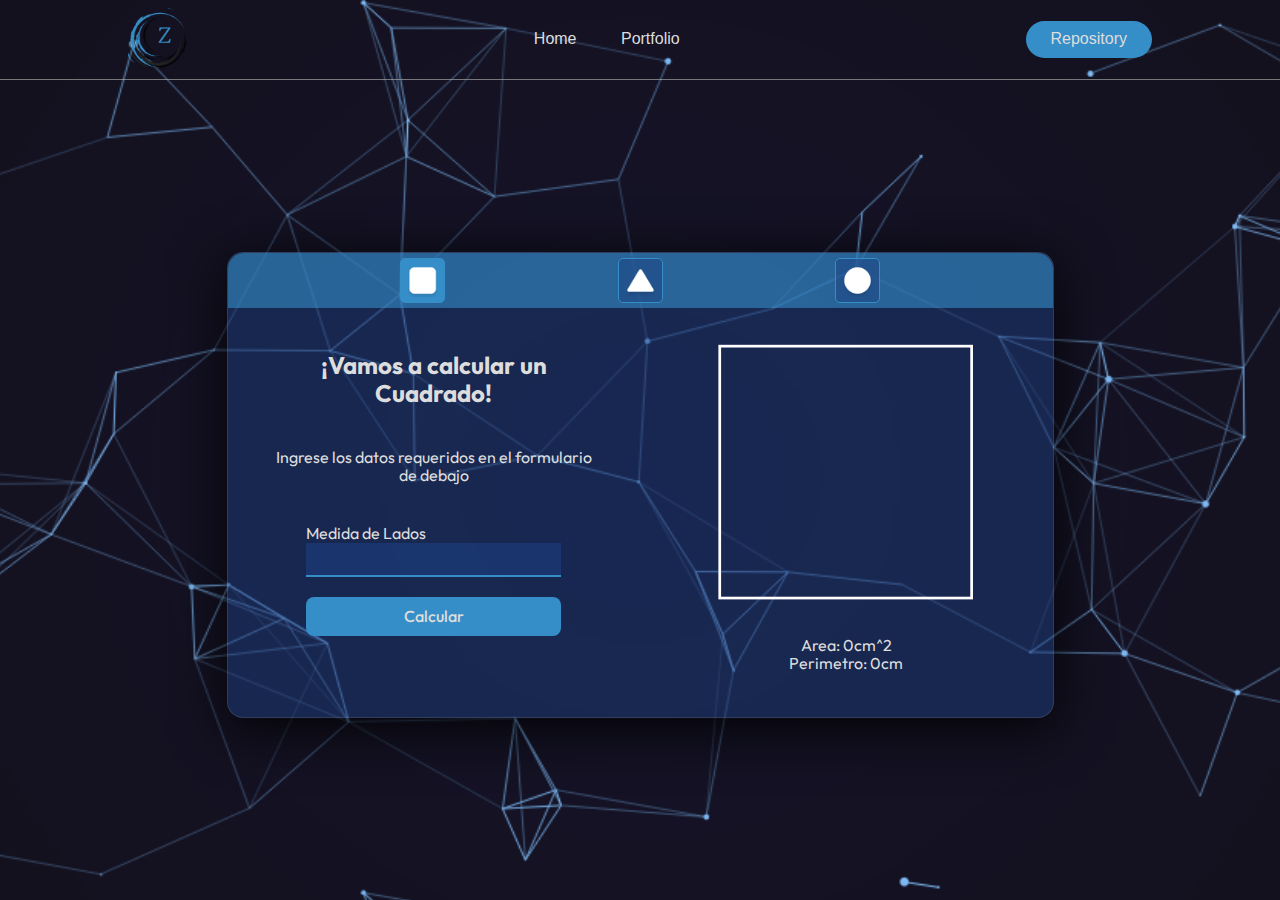
==== index.html @ 42817395 "Se ha finalizado mayor parte del proyecto, agregando JavaScript y las interfaces de las otras figura" ====
<!DOCTYPE html>
<html lang="en">
    <head>
        <meta charset="UTF-8">
        <meta http-equiv="X-UA-Compatible" content="IE=edge">
        <meta name="viewport" content="width=device-width, initial-scale=1.0">

        <title>Figuras Geométricas | Curso Practico de JavaScript</title>
        <link rel="icon" type="image/x-icon" href="./assets/ZeroLogo.jpg">


        <!-- CSS -->
        <link rel="stylesheet" href="./css/style.css">
        <link rel="stylesheet" href="./css/normalize.css">
        <link href="https://fonts.googleapis.com/css2?family=Outfit:wght@300;400;600&display=swap" rel="stylesheet">

    </head>
    <body>
        <header>
            <img class="logo" src="./assets/ZeroLogo.jpg" alt="Logo">
            <nav class="nav">
                <ul class="nav__links">
                    <li><a href="./index.html">Home</a></li>
                    <li><a href="https://zerobl21.github.io/Portfolio/">Portfolio</a></li>
                </ul>
            </nav>
            <a class="cta" href="https://github.com/ZeroBl21/curso-p-javascript">Repository</a>
        </header>
        <main>
            <div class="wrapper">
                <section class="form-container">
                    <div class="form-header">
                        <a href="./index.html" class="change-btn active"><img src="./assets/square-icon.png" alt="square"></a>
                        <a href="./triangle.html" class="change-btn"><img src="./assets/triangle-icon.png" alt="triangle"></a>
                        <a href="./circle.html" class="change-btn"><img src="./assets/circle-icon.png" alt="circle"></a>
                    </div>
                    <div class="form-main">
    
                        
                        <form>
                            <h2 class="form-title">¡Vamos a calcular un Cuadrado!</h2>
                            <p class="form-subtitle">Ingrese los datos requeridos en el formulario de debajo</p>
    
                            <label class="form-label" for="InputCuadrado">
                                Medida de Lados
                            </label>
                            
                            <input class="form-input" id="InputCuadrado" type="number">
                            
                            <button class="primary-btn" type="button" onclick="calcularCuadrado()">
                                Calcular
                            </button>
    
                        </form>

                        <div class="form-image">
                            <img src="./assets/square.svg" alt="square">
                            <div class="form-result">
                                Area: <span id="AreaResultado">0</span>cm^2<br>
                                Perimetro: <span id="PerimetroResultado">0</span>cm<br>
                            </div>
                        </div>
                    </div>
                </section>
            </div>
        </main>

        <script src="figuras.js"></script>
    </body>
</html>
---- css/style.css ----
/* General Start */

:root{
    --Primary-Blue: #368ec8;
    --Secondary-Blue: #1d408299;
    --Background-Blue: #1d408278;

    --Font-Color: #ddd
}

body{
    background: url("../assets/background.png") center/cover;
    font-family: 'Outfit', sans-serif;
}

li,a,button{
    font-weight: 500;
    font-size: 1rem;
    color: var(--Font-Color);
    text-decoration: none;
}

.primary-btn{
    width: 70%;
    align-self: center;
    padding: 10px;
    border: none;
    border-radius: 8px;
    background: var(--Primary-Blue);
    cursor: pointer;
}

.primary-btn:hover{
    opacity: .5;
}

.change-btn{
    height: 45px;
    width: 45px;
    background: var(--Background-Blue);
    border: 1px solid var(--Primary-Blue);
    padding: 5px;
    border-radius: 5px;
    cursor: pointer;
}

.change-btn:hover{
    opacity: .5;
}

.change-btn img{
    object-fit: contain;
}

.active{
    background-color: var(--Primary-Blue);
}

/* General End */

/* Header Start */

header{
    font-family: 'Montserrat', sans-serif;
    display: flex;
    width: 100%;
    justify-content: space-between;
    align-items: center;
    padding: 30px 10%;
    height: 80px;
    border-bottom: 1px solid #aaaa;
}

.logo{
    cursor: pointer;
    width: 60px;
}

.nav .nav__links{
    list-style: none;
    text-align: center;
}

.nav .nav__links li{
    display: inline-block;
    padding: 0px 20px;
}

.nav .nav__links li a{
    transition: all 0.3s ease 0s;
}

.nav .nav__links li a:hover{
    color: #0088a9;
}

.cta{
    padding: 9px 25px;
    background: var(--Primary-Blue);
    border: none;
    border-radius: 50px;
    cursor: pointer;
    transition:  all 0.3 ease 0s;
}

.cta:hover{
    background: rgba(0, 136, 169, 0.8);    
}

/* Header End */

/* Main Start */

main{
    height: 90vh;
    color: var(--Font-Color);
}

.wrapper{
    width: 100%;
    height: 100%;
    display: flex;
    justify-content: center;
    align-items: center;
}

.wrapper .form-container{
    display: grid;
    place-items: center;
    background: var(--Background-Blue);
    padding: 0 0 20px;
    border-radius: 1rem;
    box-shadow: 0px 10px 51px 5px rgba(0, 0, 0, 0.75);
    border: 1px solid rgba(150, 150, 150, 0.2);
}

.wrapper .form-container::before{
    content: "";
    width: 100%;
    height: 90%;
    opacity: .5;
    position: absolute;
    z-index: -1;
    filter: blur(249em);
    background: radial-gradient(circle, rgba(13,45,140,1) 0%, rgba(22, 6, 44, 0.2) 100%);
}

.form-container .form-main{
    display: flex;
    text-align: center;
    flex-wrap: wrap-reverse;
    overflow: hidden;
    width: 100%;
}

.form-main form{
    display: flex;
    flex-direction: column;
    padding: 24px;
    width: 50%;
    min-width: 250px;
    flex-grow: 1;
    align-items: center;
}

.form-main form .form-title, .form-main form .form-subtitle{
    padding: 20px;
}

.form-container .form-main form .form-buttons{
    display: grid;
    grid-template-rows: repeat(2,1fr);
    grid-template-columns: repeat(2,200px);
}

.form-main form .form-label{
    margin-top: 20px;
    text-align: left;
    width: 70%;
}

.form-main form .form-input{
    width: 70%;
    margin: 0 20px 20px;
    padding: 7px;
    background: var(--Secondary-Blue);
    border: none;
    border-bottom: 2px solid var(--Primary-Blue);
    color: var(--Font-Color);
}


/* Form Right */

.form-image{
    padding: 24px;
    width: 50%;
    min-width: 250px;
    flex-grow: 1;
}

.form-image img{
    height: 300px;
    width: 300px;
    padding: 0px 20px 20px;
}

/* Form Header */

.form-container .form-header{
    display: flex;
    width: 100%;
    justify-content: space-evenly;
    padding: 5px 0px;
    background: #368ec899;
    border-radius: 1em 1em 0 0;
}


/* Main End */

/* Media Query Start */

@media screen and (max-width:500px){
    .form-image img{
        width: 200px;
        height: 200px;
    }

    .form-main form .form-title, .form-main form .form-subtitle{
        padding: 0 0 20px
    }
}

@media screen and (max-height:810px){
    header{
        margin-bottom: 60px
    }
}

/* Media Querys End */
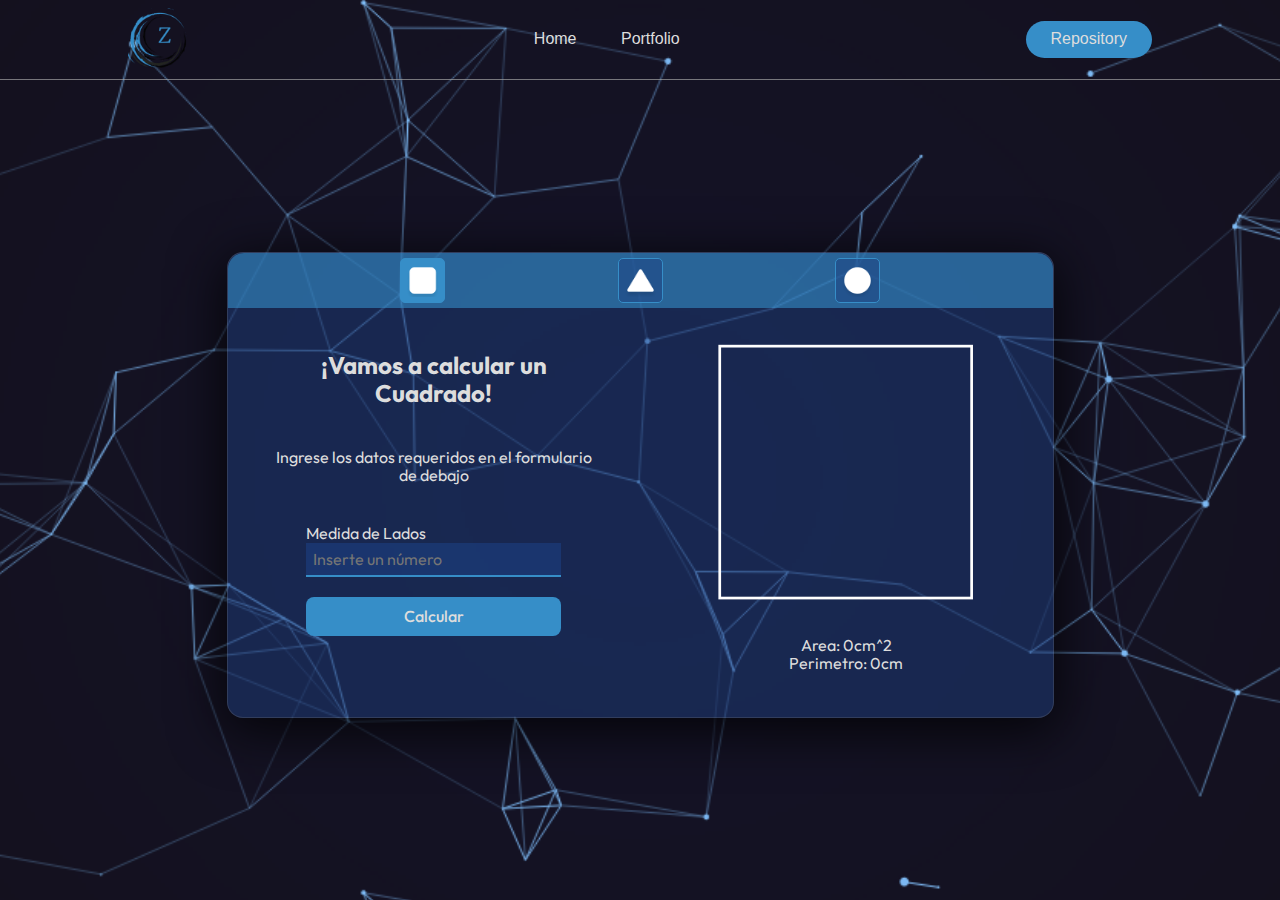
==== commit 098f0b56: "Se ha agregado mensajes de error, cuando el valor es invalido" ====
--- a/index.html
+++ b/index.html
@@ -45,7 +45,7 @@
                                 Medida de Lados
                             </label>
                             
-                            <input class="form-input" id="InputCuadrado" type="number">
+                            <input class="form-input" id="InputCuadrado" type="number" min="1" placeholder="Inserte un número">
                             
                             <button class="primary-btn" type="button" onclick="calcularCuadrado()">
                                 Calcular
